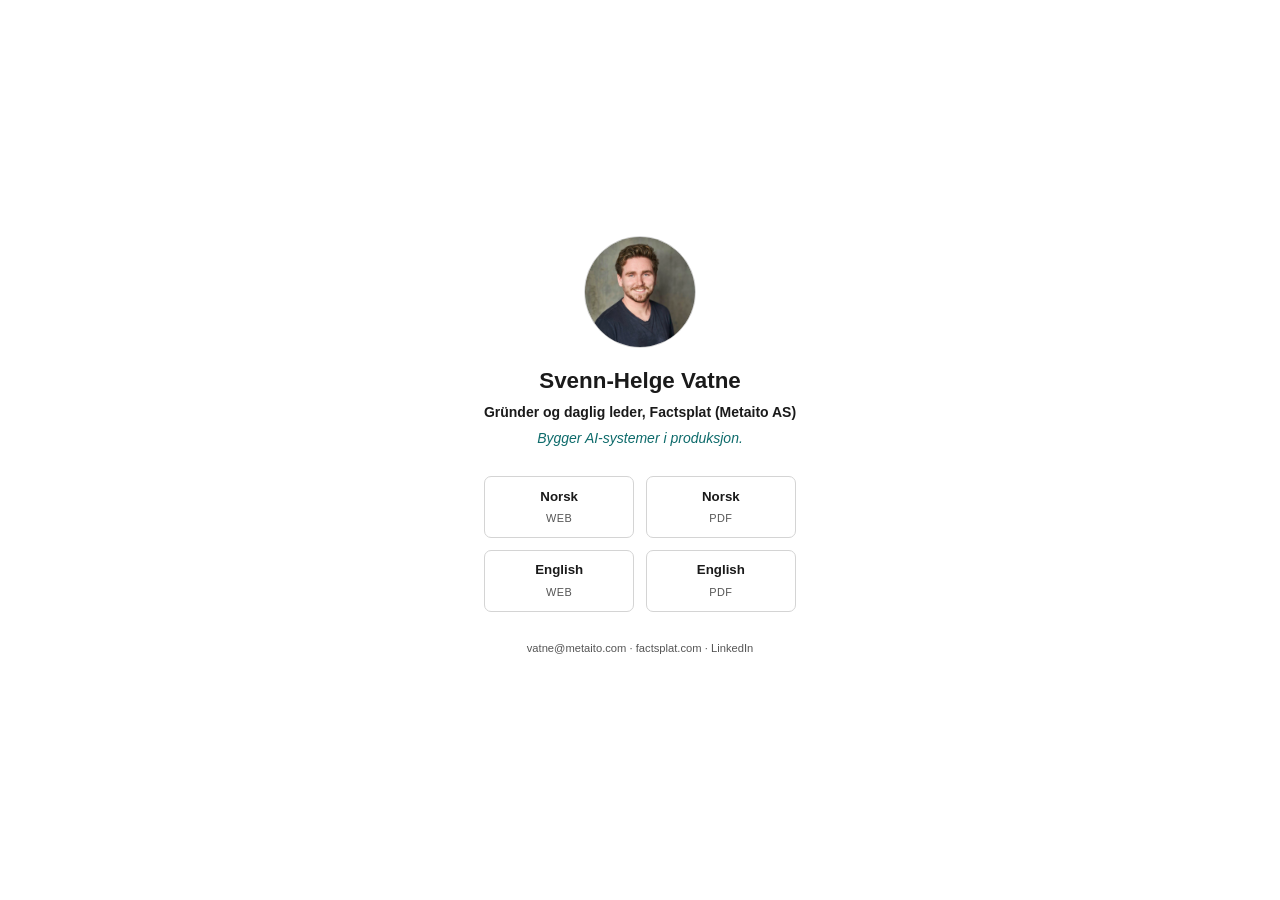
==== index.html @ 7ac2c8dd "Add landing page (index.html) with language picker" ====
<!DOCTYPE html>
<html lang="en">
<head>
<meta charset="UTF-8">
<title>Svenn-Helge Vatne — CV</title>
<link rel="stylesheet" href="style.css">
<style>
  body { display: flex; align-items: center; justify-content: center; min-height: 100vh; }
  .landing { max-width: 30rem; padding: 2rem; text-align: center; }
  .landing img.photo { width: 8rem; height: 8rem; border-radius: 50%; object-fit: cover; margin: 0 auto 1.2rem; display: block; border: 1px solid var(--rule); }
  .landing h1 { margin: 0 0 0.3rem; font-size: 1.6rem; }
  .landing .role { font-weight: 600; color: var(--ink); margin: 0; }
  .landing .tagline { font-style: italic; color: var(--accent); margin: 0.4rem 0 0; }
  .langs { margin-top: 2rem; display: grid; grid-template-columns: repeat(2, 1fr); gap: 0.8rem; }
  .langs a {
    display: block;
    border: 1px solid var(--rule);
    padding: 0.7rem 1rem;
    border-radius: 0.5rem;
    color: var(--ink);
    text-decoration: none;
    transition: border-color 0.15s, background 0.15s;
  }
  .langs a:hover { border-color: var(--accent); background: #fafafa; }
  .langs a strong { display: block; font-size: 0.95rem; margin-bottom: 0.1rem; }
  .langs a span { color: var(--muted); font-size: 0.78rem; letter-spacing: 0.04em; text-transform: uppercase; }
  .footer { margin-top: 2rem; font-size: 0.8rem; color: var(--muted); }
  .footer a { color: var(--muted); }
</style>
</head>
<body>
<div class="landing">
  <img class="photo" src="photo.jpg" alt="Svenn-Helge Vatne">
  <h1>Svenn-Helge Vatne</h1>
  <p class="role">Gründer og daglig leder, Factsplat (Metaito AS)</p>
  <p class="tagline">Bygger AI-systemer i produksjon.</p>
  <div class="langs">
    <a href="svenn-cv-no.html"><strong>Norsk</strong><span>web</span></a>
    <a href="svenn-cv-no.pdf"><strong>Norsk</strong><span>PDF</span></a>
    <a href="svenn-cv-en.html"><strong>English</strong><span>web</span></a>
    <a href="svenn-cv-en.pdf"><strong>English</strong><span>PDF</span></a>
  </div>
  <p class="footer">
    <a href="mailto:vatne@metaito.com">vatne@metaito.com</a> ·
    <a href="https://factsplat.com">factsplat.com</a> ·
    <a href="https://www.linkedin.com/in/svenn-helge-vatne-1683a4164/">LinkedIn</a>
  </p>
</div>
</body>
</html>
---- style.css ----
/* CV — Svenn-Helge Vatne */

:root {
  --ink: #1a1a1a;
  --muted: #555;
  --accent: #0e6b6b;
  --rule: #d4d4d4;
  --bg: #ffffff;
}

* { box-sizing: border-box; }

html, body {
  margin: 0;
  padding: 0;
  background: var(--bg);
  color: var(--ink);
  font-family: -apple-system, BlinkMacSystemFont, "Segoe UI", "Helvetica Neue", Arial, sans-serif;
  font-size: 10.5pt;
  line-height: 1.45;
}

main {
  max-width: 21cm;
  margin: 0 auto;
  padding: 1.6cm 1.6cm 1.2cm;
}

/* Header */
header.cv-header {
  display: grid;
  grid-template-columns: 1fr auto;
  gap: 1.2cm;
  align-items: start;
  padding-bottom: 0.4cm;
  border-bottom: 1px solid var(--rule);
  margin-bottom: 0.6cm;
}

.cv-header h1 {
  margin: 0 0 0.1cm;
  font-size: 22pt;
  font-weight: 700;
  letter-spacing: -0.01em;
}

.cv-header .role {
  margin: 0;
  font-size: 11.5pt;
  font-weight: 600;
  color: var(--ink);
}

.cv-header .tagline {
  margin: 0.2cm 0 0.4cm;
  font-style: italic;
  color: var(--accent);
  font-size: 11pt;
}

.cv-header .contact {
  margin: 0;
  font-size: 9.5pt;
  color: var(--muted);
}

.cv-header .contact a {
  color: var(--muted);
  text-decoration: none;
}

.cv-header .contact a:hover { text-decoration: underline; }

.cv-header-right {
  display: flex;
  flex-direction: column;
  align-items: center;
  gap: 0.3cm;
}

.cv-header-right .photo {
  width: 3.2cm;
  height: 3.2cm;
  border-radius: 50%;
  object-fit: cover;
  border: 1px solid var(--rule);
}

.cv-header-right .qr-block {
  display: flex;
  flex-direction: column;
  align-items: center;
  gap: 0.05cm;
}

.cv-header-right .qr {
  width: 2cm;
  height: 2cm;
}

.cv-header-right .qr-label {
  font-size: 7pt;
  color: var(--muted);
  text-align: center;
  max-width: 2.2cm;
  line-height: 1.2;
}

/* Sections */
section {
  margin-bottom: 0.5cm;
  page-break-inside: avoid;
}

h2.section-title {
  margin: 0.4cm 0 0.2cm;
  font-size: 11.5pt;
  font-weight: 700;
  color: var(--accent);
  text-transform: uppercase;
  letter-spacing: 0.08em;
  border-bottom: 1px solid var(--rule);
  padding-bottom: 0.1cm;
}

h3.role {
  margin: 0.25cm 0 0.05cm;
  font-size: 10.5pt;
  font-weight: 700;
}

p.role-meta {
  margin: 0 0 0.15cm;
  font-size: 9.5pt;
  color: var(--muted);
  font-weight: 600;
}

p {
  margin: 0 0 0.2cm;
}

ul, ol {
  margin: 0.1cm 0 0.2cm;
  padding-left: 0.6cm;
}

li {
  margin-bottom: 0.1cm;
}

li ul {
  margin: 0.05cm 0 0.1cm;
}

a {
  color: var(--accent);
  text-decoration: none;
}

a:hover { text-decoration: underline; }

strong { font-weight: 700; }

em { font-style: italic; }

/* Print */
@page {
  size: A4;
  margin: 0;
}

@media print {
  html, body { background: white; }
  main { padding: 1.4cm 1.4cm 1cm; max-width: none; }
  a { color: var(--ink); }
  section { page-break-inside: avoid; }
  h2.section-title { page-break-after: avoid; }
  h3.role { page-break-after: avoid; }
}
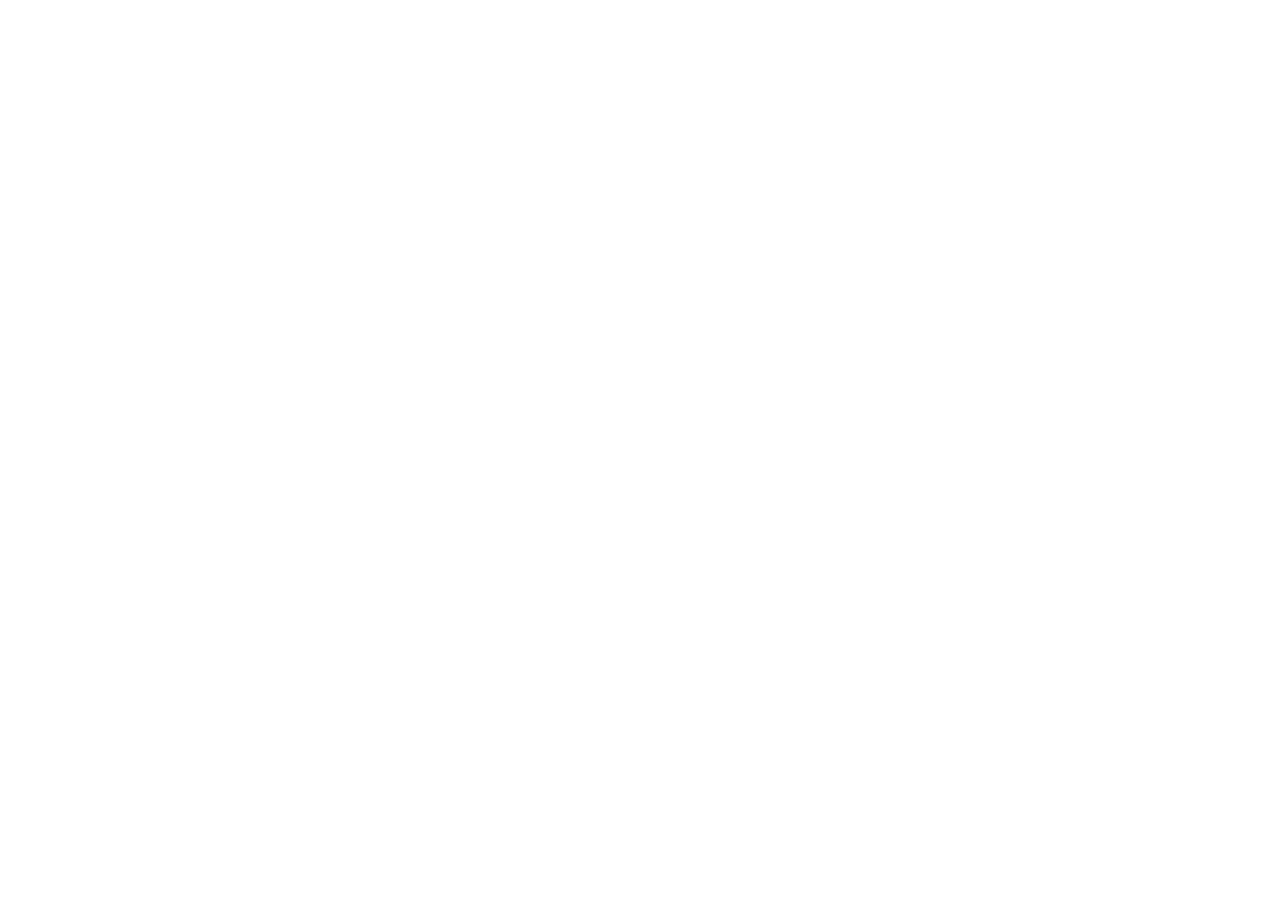
==== commit deb14700: "PDF tightening (margins, page breaks); replace index.html with redirect to splat" ====
--- a/index.html
+++ b/index.html
@@ -2,49 +2,10 @@
 <html lang="en">
 <head>
 <meta charset="UTF-8">
+<meta http-equiv="refresh" content="0; url=https://factsplat.com/splats/b181d1ab-31d4-48d6-a331-e6be47193a74">
 <title>Svenn-Helge Vatne — CV</title>
-<link rel="stylesheet" href="style.css">
-<style>
-  body { display: flex; align-items: center; justify-content: center; min-height: 100vh; }
-  .landing { max-width: 30rem; padding: 2rem; text-align: center; }
-  .landing img.photo { width: 8rem; height: 8rem; border-radius: 50%; object-fit: cover; margin: 0 auto 1.2rem; display: block; border: 1px solid var(--rule); }
-  .landing h1 { margin: 0 0 0.3rem; font-size: 1.6rem; }
-  .landing .role { font-weight: 600; color: var(--ink); margin: 0; }
-  .landing .tagline { font-style: italic; color: var(--accent); margin: 0.4rem 0 0; }
-  .langs { margin-top: 2rem; display: grid; grid-template-columns: repeat(2, 1fr); gap: 0.8rem; }
-  .langs a {
-    display: block;
-    border: 1px solid var(--rule);
-    padding: 0.7rem 1rem;
-    border-radius: 0.5rem;
-    color: var(--ink);
-    text-decoration: none;
-    transition: border-color 0.15s, background 0.15s;
-  }
-  .langs a:hover { border-color: var(--accent); background: #fafafa; }
-  .langs a strong { display: block; font-size: 0.95rem; margin-bottom: 0.1rem; }
-  .langs a span { color: var(--muted); font-size: 0.78rem; letter-spacing: 0.04em; text-transform: uppercase; }
-  .footer { margin-top: 2rem; font-size: 0.8rem; color: var(--muted); }
-  .footer a { color: var(--muted); }
-</style>
 </head>
 <body>
-<div class="landing">
-  <img class="photo" src="photo.jpg" alt="Svenn-Helge Vatne">
-  <h1>Svenn-Helge Vatne</h1>
-  <p class="role">Gründer og daglig leder, Factsplat (Metaito AS)</p>
-  <p class="tagline">Bygger AI-systemer i produksjon.</p>
-  <div class="langs">
-    <a href="svenn-cv-no.html"><strong>Norsk</strong><span>web</span></a>
-    <a href="svenn-cv-no.pdf"><strong>Norsk</strong><span>PDF</span></a>
-    <a href="svenn-cv-en.html"><strong>English</strong><span>web</span></a>
-    <a href="svenn-cv-en.pdf"><strong>English</strong><span>PDF</span></a>
-  </div>
-  <p class="footer">
-    <a href="mailto:vatne@metaito.com">vatne@metaito.com</a> ·
-    <a href="https://factsplat.com">factsplat.com</a> ·
-    <a href="https://www.linkedin.com/in/svenn-helge-vatne-1683a4164/">LinkedIn</a>
-  </p>
-</div>
+<p>Redirecting to <a href="https://factsplat.com/splats/b181d1ab-31d4-48d6-a331-e6be47193a74">Svenn-Helge Vatne — CV on Factsplat</a>…</p>
 </body>
 </html>
